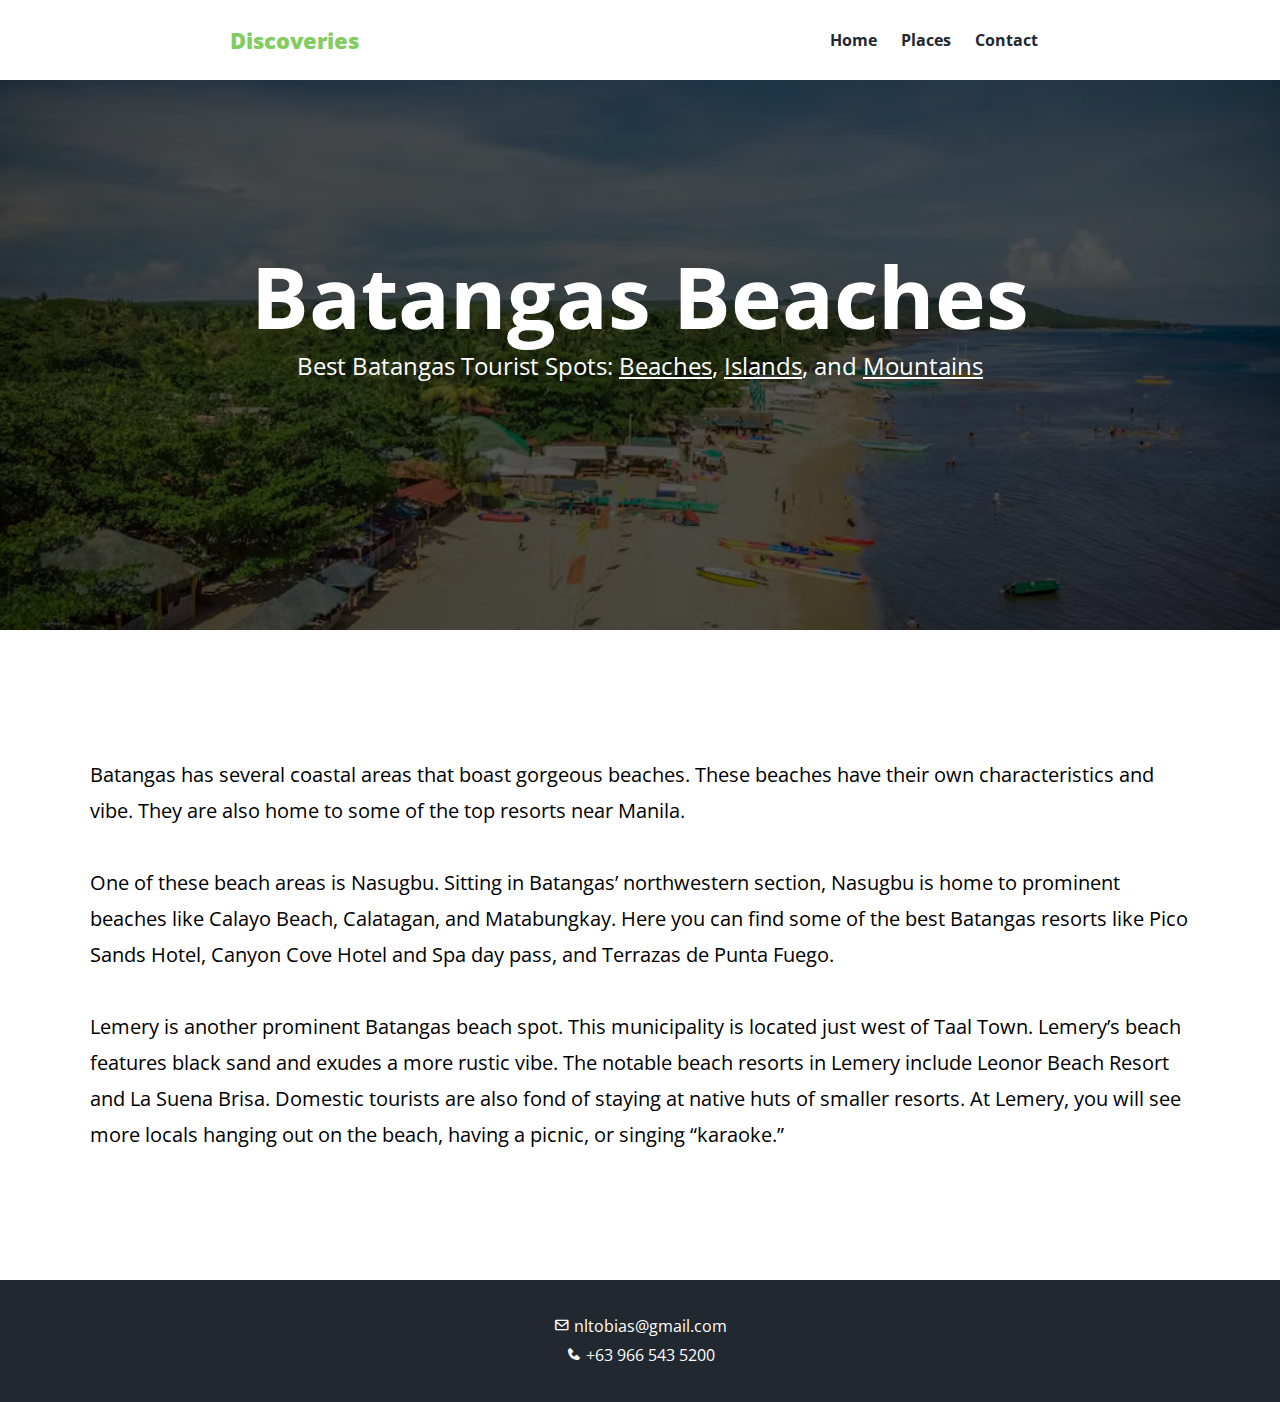
==== batangas-beaches/index.html @ 5ea0b2bf "pre-commit" ====
<!DOCTYPE html>
<html lang="en">
  <head>
    <meta charset="UTF-8" />
    <meta name="viewport" content="width=device-width, initial-scale=1.0" />
    <title>Batangas Beaches</title>
    <!-- style link -->
    <link rel="stylesheet" href="../style.css" />
    <!-- google font -->
    <link rel="preconnect" href="https://fonts.googleapis.com" />
    <link rel="preconnect" href="https://fonts.gstatic.com" crossorigin />
    <link
      href="https://fonts.googleapis.com/css2?family=Open+Sans:ital,wght@0,300..800;1,300..800&display=swap"
      rel="stylesheet"
    />
    <!-- icon -->
    <link
      href="https://unpkg.com/boxicons@2.1.4/css/boxicons.min.css"
      rel="stylesheet"
    />
  </head>
  <body>
    <header>
      <div class="logo-brand">
        <span>Discoveries</span>
      </div>
      <nav>
        <ul>
          <li><a href="../index.html">Home</a></li>
          <li><a href="javascript:void(0)" id="places">Places</a></li>
          <li><a href="#contact">Contact</a></li>
        </ul>
      </nav>
      <div class="menu-bar">
        <i class="bx bx-menu"></i>
      </div>
    </header>
    <main>
      <section class="header-banner-container batangas-beaches">
        <div class="header-text-container">
          <h1>Batangas Beaches</h1>
          <p>
            Best Batangas Tourist Spots: <span class="beaches">Beaches</span>,
            <span class="islands">Islands</span>, and
            <span class="mountains">Mountains</span>
          </p>
        </div>
      </section>
      <section class="spot-container">
        <div class="spot-description-container">
          <p>
            Batangas has several coastal areas that boast gorgeous beaches.
            These beaches have their own characteristics and vibe. They are also
            home to some of the top resorts near Manila.
            <br />
            <br />
            One of these beach areas is Nasugbu. Sitting in Batangas’
            northwestern section, Nasugbu is home to prominent beaches like
            Calayo Beach, Calatagan, and Matabungkay. Here you can find some of
            the best Batangas resorts like Pico Sands Hotel, Canyon Cove Hotel
            and Spa day pass, and Terrazas de Punta Fuego.
            <br />
            <br />
            Lemery is another prominent Batangas beach spot. This municipality
            is located just west of Taal Town. Lemery’s beach features black
            sand and exudes a more rustic vibe. The notable beach resorts in
            Lemery include Leonor Beach Resort and La Suena Brisa. Domestic
            tourists are also fond of staying at native huts of smaller resorts.
            At Lemery, you will see more locals hanging out on the beach, having
            a picnic, or singing “karaoke.”
          </p>
        </div>
      </section>
    </main>
    <footer id="contact">
      <div class="contact-container">
        <div>
          <i class="bx bx-envelope"></i>
          <a href="mailto:nltobias@gmail.com">nltobias@gmail.com</a>
        </div>
        <div>
          <i class="bx bxs-phone"></i>
          <span>+63 966 543 5200</span>
        </div>
      </div>
    </footer>
    <script src="../script.js"></script>
  </body>
</html>
---- style.css ----
*,
*::before,
*::after {
  box-sizing: border-box;
}

* {
  margin: 0;
  padding: 0;
  border: 0 solid transparent;
}

html {
  -webkit-text-size-adjust: 100%;
}

body {
  min-height: 100vh;
  line-height: 1;
  text-rendering: optimizeSpeed;
  scroll-behavior: smooth;
}

img,
svg,
video,
canvas,
audio,
iframe,
embed,
object {
  display: block;
  max-width: 100%;
}

input,
button,
textarea,
select {
  font: inherit;
  line-height: inherit;
  color: inherit;
}

table {
  border-collapse: collapse;
  border-spacing: 0;
}

button,
[role="button"] {
  cursor: pointer;
  background-color: transparent;
  -webkit-tap-highlight-color: transparent;
  &:focus {
    outline: 0;
  }
}

a {
  cursor: pointer;
  color: inherit;
  text-decoration: inherit;
  -webkit-tap-highlight-color: transparent;
}

h1,
h2,
h3,
h4,
h5,
h6 {
  font-size: inherit;
  font-weight: inherit;
}

ol,
ul {
  list-style: none;
}

[type="date"],
[type="datetime"],
[type="datetime-local"],
[type="email"],
[type="month"],
[type="number"],
[type="password"],
[type="search"],
[type="tel"],
[type="text"],
[type="time"],
[type="url"],
[type="week"],
textarea,
select {
  -webkit-appearance: none;
  -moz-appearance: none;
  appearance: none;
  width: 100%;
  &:focus {
    outline: 0;
  }
}

::-moz-placeholder {
  opacity: 1;
}

textarea {
  vertical-align: top;

  overflow: auto;
}

[type="checkbox"],
[type="radio"] {
  -webkit-appearance: none;
  -moz-appearance: none;
  appearance: none;
  &:focus {
    outline: 0;
  }
}

@media (prefers-reduced-motion: reduce) {
  html:focus-within {
    scroll-behavior: auto;
  }

  *,
  *::before,
  *::after {
    animation-duration: 0.01ms !important;
    animation-iteration-count: 1 !important;
    transition-duration: 0.01ms !important;
    scroll-behavior: auto !important;
  }
}

/* global selector */
:root {
  /* colors */
  --primary-color: hsl(101, 51%, 59%);
  --secondary-color: hsl(0, 0%, 100%);
  --tertiary-color: hsl(214, 17%, 16%);
  --destructive-color: hsl(0, 71%, 58%);

  /* font */
  --main-font: "Open Sans", sans-serif;
  /* layout */
  --root-flex: flex;
  --flex-jc-s-between: space-between;
  --flex-jc-a-around: space-around;
  --flex-jc-center: center;
  --flex-a-center: center;
  --flex-d-col: column;
  --flex-a-start: flex-start;
  --root-grid: grid;
  --grid-col-repeat: repeat(3, 1fr);
  /* widths */
  --lg-width: 68.75rem;
  /* breakpoints */
  --bp-sm: 600px;
  --bp-md: 768px;
  --bp-lg: 1024px;
  --bp-xl: 1280px;
  --bp-2xl: 1536px;
}

header {
  display: var(--root-flex);
  justify-content: var(--flex-jc-a-around);
  align-items: var(--flex-a-center);
  height: 5rem;
  position: fixed;
  top: 0;
  z-index: 20;
  width: 100%;
  background-color: var(--secondary-color);
}

header .logo-brand span {
  font-family: var(--main-font);
  font-weight: 900;
  font-size: 1.375rem;
  color: var(--primary-color);
}

header nav ul {
  display: var(--root-flex);
}

header nav ul li a {
  font-family: var(--main-font);
  padding: 0.75rem;
  font-weight: 700;
  color: var(--tertiary-color);
  transition: color 0.3s ease;
}

header nav ul li a:hover {
  color: var(--primary-color);
  transition: color 0.3s ease;
}

header .menu-bar {
  display: none;
}

/* main content */
main .header-banner-container {
  background-image: url("./assets/images/site-banner.jpg");
  background-position: center;
  background-repeat: no-repeat;
  background-size: cover;
  min-height: 100dvh;
  width: 100%;
  position: relative;
  display: var(--root-flex);
  justify-content: var(--flex-jc-center);
  align-items: var(--flex-a-center);
}

main .header-banner-container.milea {
  background-image: url("./assets/images/item-01.jpg");
  min-height: 70dvh;
  background-position: center;
  background-repeat: no-repeat;
  background-size: cover;
}

main .header-banner-container.batangas-beaches {
  background-image: url("./assets/images/item-02.jpg");
  min-height: 70dvh;
  background-position: center;
  background-repeat: no-repeat;
  background-size: cover;
}

main .header-banner-container.caleruega {
  background-image: url("./assets/images/item-03.jpg");
  min-height: 70dvh;
  background-position: center;
  background-repeat: no-repeat;
  background-size: cover;
}

main .header-banner-container.fantasy-world {
  background-image: url("./assets/images/item-04.jpg");
  min-height: 70dvh;
  background-position: center;
  background-repeat: no-repeat;
  background-size: cover;
}

main .header-banner-container.mt-batulao {
  background-image: url("./assets/images/item-05.jpg");
  min-height: 70dvh;
  background-position: center;
  background-repeat: no-repeat;
  background-size: cover;
}

main .header-banner-container.fortune-island {
  background-image: url("./assets/images/item-06.jpg");
  min-height: 70dvh;
  background-position: center;
  background-repeat: no-repeat;
  background-size: cover;
}

main .header-banner-container:after {
  content: "";
  position: absolute;
  top: 0;
  left: 0;
  width: 100%;
  height: 100%;
  background-color: rgba(0, 0, 0, 0.623);
  z-index: 5;
}

main .header-banner-container .header-text-container {
  display: var(--root-flex);
  flex-direction: var(--flex-d-col);
  justify-content: var(--flex-jc-center);
  align-items: var(--flex-a-center);
  height: 100%;
  width: 100%;
  color: var(--secondary-color);
  position: relative;
  z-index: 6;
  padding: 0 3.125rem;
}

main .header-banner-container .header-text-container h1 {
  font-family: var(--main-font);
  font-size: clamp(2.75rem, -0.5313rem + 10.5vw, 5.375rem);
  font-weight: 700;
  line-height: 1.2;
  color: var(--secondary-color);
  text-align: center;
}

main .header-banner-container .header-text-container h1 .ph {
  background-clip: text;
  background-image: url("./assets/images/ph-flag.jpg");
  background-size: contain;
  display: inline-block;
  position: relative;
  font-weight: bold;
  color: transparent;
}

main .header-banner-container .header-text-container p {
  font-family: var(--main-font);
  font-size: clamp(1.125rem, 0.6563rem + 1.5vw, 1.5rem);
  font-weight: 400;
  line-height: 1.6;
  color: var(--secondary-color);
  text-align: center;
}
main .header-banner-container .header-text-container p .beaches,
.islands,
.mountains {
  text-decoration: underline;
}

/* tourist spots */
main .tourist-spots-container {
  margin-top: -5rem;
  padding: 6.25rem 0;
  position: relative;
  z-index: 8;
  /* background-color: var(--tertiary-color); */
  min-height: 50vh;
}

main .tourist-spots-container .tourist-item-card-container {
  display: var(--root-grid);
  grid-template-columns: var(--grid-col-repeat);
  gap: 3.125rem;
  margin: -7.5rem auto 0 auto;
  max-width: var(--lg-width);
  width: 100%;
  padding: 0 3.125rem;
}

main
  .tourist-spots-container
  .tourist-item-card-container
  .tourist-inner-card-container {
  position: relative;
  overflow: hidden;
}

main
  .tourist-spots-container
  .tourist-item-card-container
  .spot-card-container {
  overflow: hidden;
  transition: transform 0.5s ease;
}

main
  .tourist-spots-container
  .tourist-item-card-container
  .tourist-inner-card-container {
  transition: transform 0.5s ease;
}

main
  .tourist-spots-container
  .tourist-item-card-container
  .tourist-inner-card-container:hover {
  transform: scale(1.05);
  overflow: hidden;
  transition: transform 0.5s ease;
}

main
  .tourist-spots-container
  .tourist-item-card-container
  .tourist-inner-card-container
  .title-container
  h2 {
  transition: transform 0.5s ease;
  font-weight: normal;
}

main
  .tourist-spots-container
  .tourist-item-card-container
  .tourist-inner-card-container:hover
  .title-container
  h2 {
  transition: transform 0.5s ease;
  transform: translateX(10%);
}

main
  .tourist-spots-container
  .tourist-item-card-container
  .tourist-inner-card-container
  .title-container
  i {
  transition: transform 0.5s ease;
  border: 1px solid var(--secondary-color);
  color: #fff;
  font-size: 1rem;
  display: var(--root-flex);
  align-items: var(--flex-a-center);
  justify-content: var(--flex-jc-center);
  width: 2.75rem;
  height: 2.75rem;
  border-radius: 100%;
}

main
  .tourist-spots-container
  .tourist-item-card-container
  .tourist-inner-card-container:hover
  .title-container
  i {
  transition: transform 0.5s ease;
  transform: translateX(-30%);
}

main .tourist-spots-container .tourist-inner-card-container img {
  height: 100%;
  width: 100%;
}

main
  .tourist-spots-container
  .tourist-item-card-container
  .tourist-inner-card-container
  .title-container {
  background-color: rgba(0, 0, 0, 0.356);
  position: absolute;
  bottom: 0;
  display: var(--root-flex);
  align-items: var(--flex-a-center);
  justify-content: var(--flex-jc-s-between);
  overflow-x: hidden;
  width: 100%;
  height: 68px;
  padding: 0 12px;
}

main
  .tourist-spots-container
  .tourist-item-card-container
  .tourist-inner-card-container
  .title-container
  h2 {
  font-size: clamp(1rem, 0.8438rem + 0.5vw, 1.125rem);
  font-weight: 500;
  line-height: 1.2;
  color: var(--secondary-color);
  font-family: var(--main-font);
}

main
  .tourist-spots-container
  .tourist-item-card-container
  .tourist-inner-card-container
  .title-container
  i {
  font-size: clamp(1.125rem, 0.0313rem + 3.5vw, 2rem);
  font-weight: 500;
  line-height: 1.2;
  color: var(--secondary-color);
  font-family: var(--main-font);
}

/* Places page*/
main .spot-container {
  padding: 6.25rem 3.125rem;
}

main .spot-container .spot-description-container {
  width: var(--lg-width);
  margin: 0 auto;
  min-height: 50dvh;
  width: 100%;
  max-width: var(--lg-width);
  display: var(--root-flex);
  align-items: var(--flex-a-center);
}

main .spot-container .spot-description-container p {
  font-size: clamp(1rem, 0.6875rem + 1vw, 1.25rem);
  font-family: var(--main-font);
  line-height: 1.8;
}

footer .contact-container {
  display: var(--root-flex);
  flex-direction: var(--flex-d-col);
  justify-content: var(--flex-jc-s-between);
  align-items: var(--flex-a-center);
  padding: 2rem;
  background-color: var(--tertiary-color);
  color: var(--secondary-color);
  font-family: var(--main-font);
  line-height: 1.8;
}

.overlay {
  position: fixed;
  top: 0;
  left: 0;
  width: 100%;
  height: 100%;
  background-color: rgba(0, 0, 0, 0.5);
  display: none;
  justify-content: center;
  align-items: center;
  z-index: 9999;
}

/* media queries */
@media only screen and (max-width: 1024px) {
  header {
    display: var(--root-flex);
    justify-content: var(--flex-jc-a-around);
  }

  main .tourist-spots-container {
    margin-top: 0;
    padding: 6.25rem 2rem;
  }

  main .tourist-spots-container .tourist-item-card-container {
    grid-template-columns: repeat(2, 1fr);
  }
}

@media only screen and (max-width: 768px) {
  header {
    padding: 0 2rem;
    position: absolute;
    top: 0;
    justify-content: var(--flex-jc-s-between);
  }

  header.is-show {
    height: 310px;
    align-items: var(--flex-a-start);
    padding: 2rem;
    transition: height 0.5s ease;
  }

  header nav {
    opacity: 0;
  }

  header nav.is-show {
    opacity: 1;
    position: absolute;
    top: 11.25rem;
    right: 50%;
    left: 46%;
    transform: translate(-50%, -50%);
    z-index: 15;
    transition: opacity 1s ease;
    /* transition: transform 0.5s ease, opacity 0.5s ease; */
  }

  header nav ul {
    display: var(--root-grid);
    place-items: center;
  }

  header nav ul li {
    line-height: 3;
  }

  header nav ul li a:hover {
    background-color: var(--secondary-color);
  }

  header .menu-bar {
    display: block;
    font-size: 1.5rem;
  }

  header .menu-bar.is-active {
    margin-top: -5px;
  }

  main .header-banner-container {
    padding: 0 2rem;
  }

  main .tourist-spots-container {
    margin-top: 0;
    padding: 5.25rem 2rem;
  }

  main .tourist-spots-container .tourist-item-card-container {
    grid-template-columns: repeat(1, 1fr);
  }

  /* Places page*/
  main .spot-container {
    padding: 3.125rem;
  }
}

@media only screen and (max-width: 640px) {
  main .header-banner-container .header-text-container {
    padding: 0;
  }
  main .tourist-spots-container .tourist-item-card-container {
    padding: 0;
  }
}
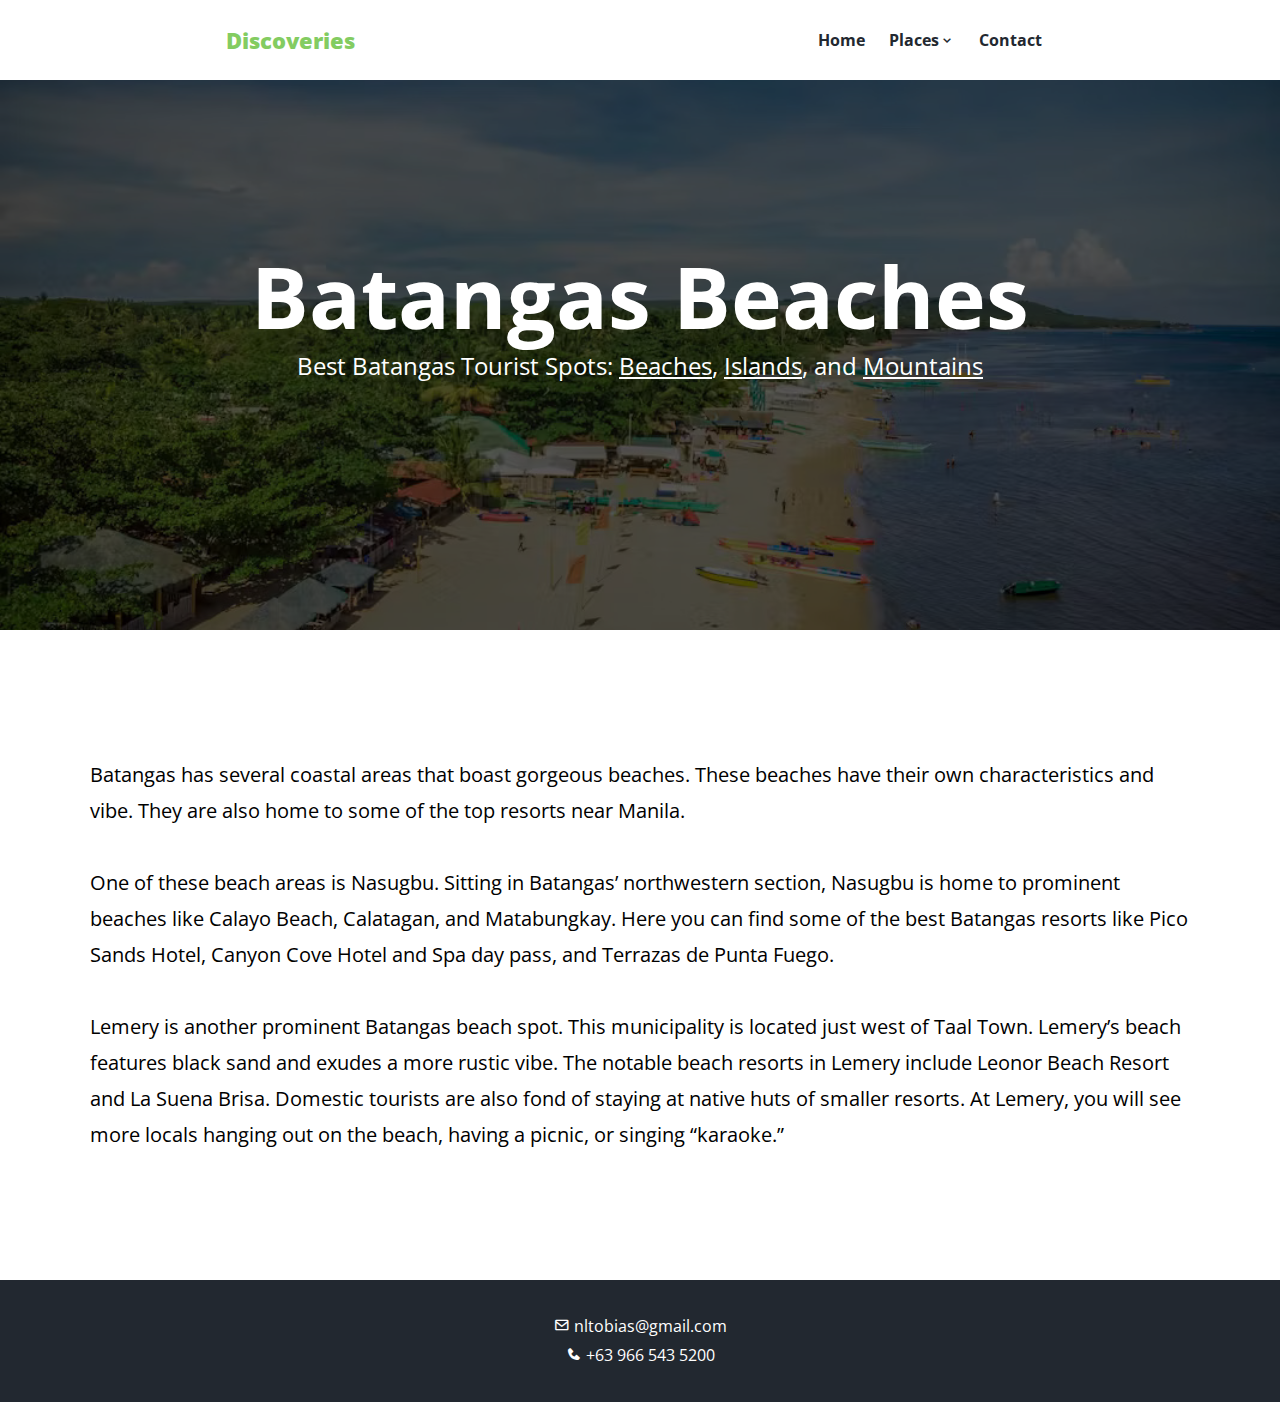
==== commit 66e2f7a4: "update commit" ====
--- a/batangas-beaches/index.html
+++ b/batangas-beaches/index.html
@@ -27,8 +27,18 @@
       <nav>
         <ul>
           <li><a href="../index.html">Home</a></li>
-          <li><a href="javascript:void(0)" id="places">Places</a></li>
+          <li><a href="javascript:void(0)" id="places">Places <i class='bx bx-chevron-down'></i></a></li>
           <li><a href="#contact">Contact</a></li>
+          <div class="hover-menu">
+            <ul>
+            <li><a href="../milea-bee-farm/">Milea Bee Farm</a></li>
+            <li><a href="../batangas-beaches/">Batangas Beaches</a></li>
+            <li><a href="../caleruega-church/">Caleruego Church</a></li>
+            <li><a href="../fantasy-world/">Fantasy World</a></li>
+            <li><a href="../mt-batulao/">Mt. Batulao</a></li>
+            <li><a href="../fortune-island/">Fortune Island</a></li>
+            </ul>
+          </div>
         </ul>
       </nav>
       <div class="menu-bar">
--- a/style.css
+++ b/style.css
@@ -189,6 +189,7 @@
 
 header nav ul {
   display: var(--root-flex);
+  position: relative;
 }
 
 header nav ul li a {
@@ -197,11 +198,52 @@
   font-weight: 700;
   color: var(--tertiary-color);
   transition: color 0.3s ease;
-}
+  display:var(--root-flex);
+  align-items: var(--flex-a-center);
+}
+
 
 header nav ul li a:hover {
   color: var(--primary-color);
   transition: color 0.3s ease;
+}
+
+header nav ul .hover-menu{
+  margin-top: 2.6rem;
+  margin-left: 4rem;
+  position: absolute;
+  background-color: var(--secondary-color);
+  border-radius: 0.5rem;
+  padding: 1.25rem 0.3125rem;
+  width: 13.75rem;
+  display: none;
+  z-index: 999;
+}
+
+header nav ul .hover-menu ul{
+  display: var(--root-flex);
+  flex-direction: var(--flex-d-col);
+}
+
+header nav ul .hover-menu ul li a{
+  font-weight: normal;
+}
+header nav ul .hover-menu ul li a:hover{
+  color: var(--primary-color);
+  transition: color 0.3s ease;
+}
+
+header .hover-menu ul li a:hover{
+  color: var(--primary-color);
+  transition: color 0.3s ease;
+}
+
+header nav ul .hover-menu.is-active{
+  display: block;
+}
+
+header nav ul .hover-menu.is-active li{
+  line-height: 1;
 }
 
 header .menu-bar {
@@ -562,7 +604,7 @@
     position: absolute;
     top: 11.25rem;
     right: 50%;
-    left: 46%;
+    left: 44%;
     transform: translate(-50%, -50%);
     z-index: 15;
     transition: opacity 1s ease;
@@ -591,6 +633,10 @@
     margin-top: -5px;
   }
 
+  header nav ul .hover-menu.is-active{
+    margin-top: 33rem;
+  }
+
   main .header-banner-container {
     padding: 0 2rem;
   }
